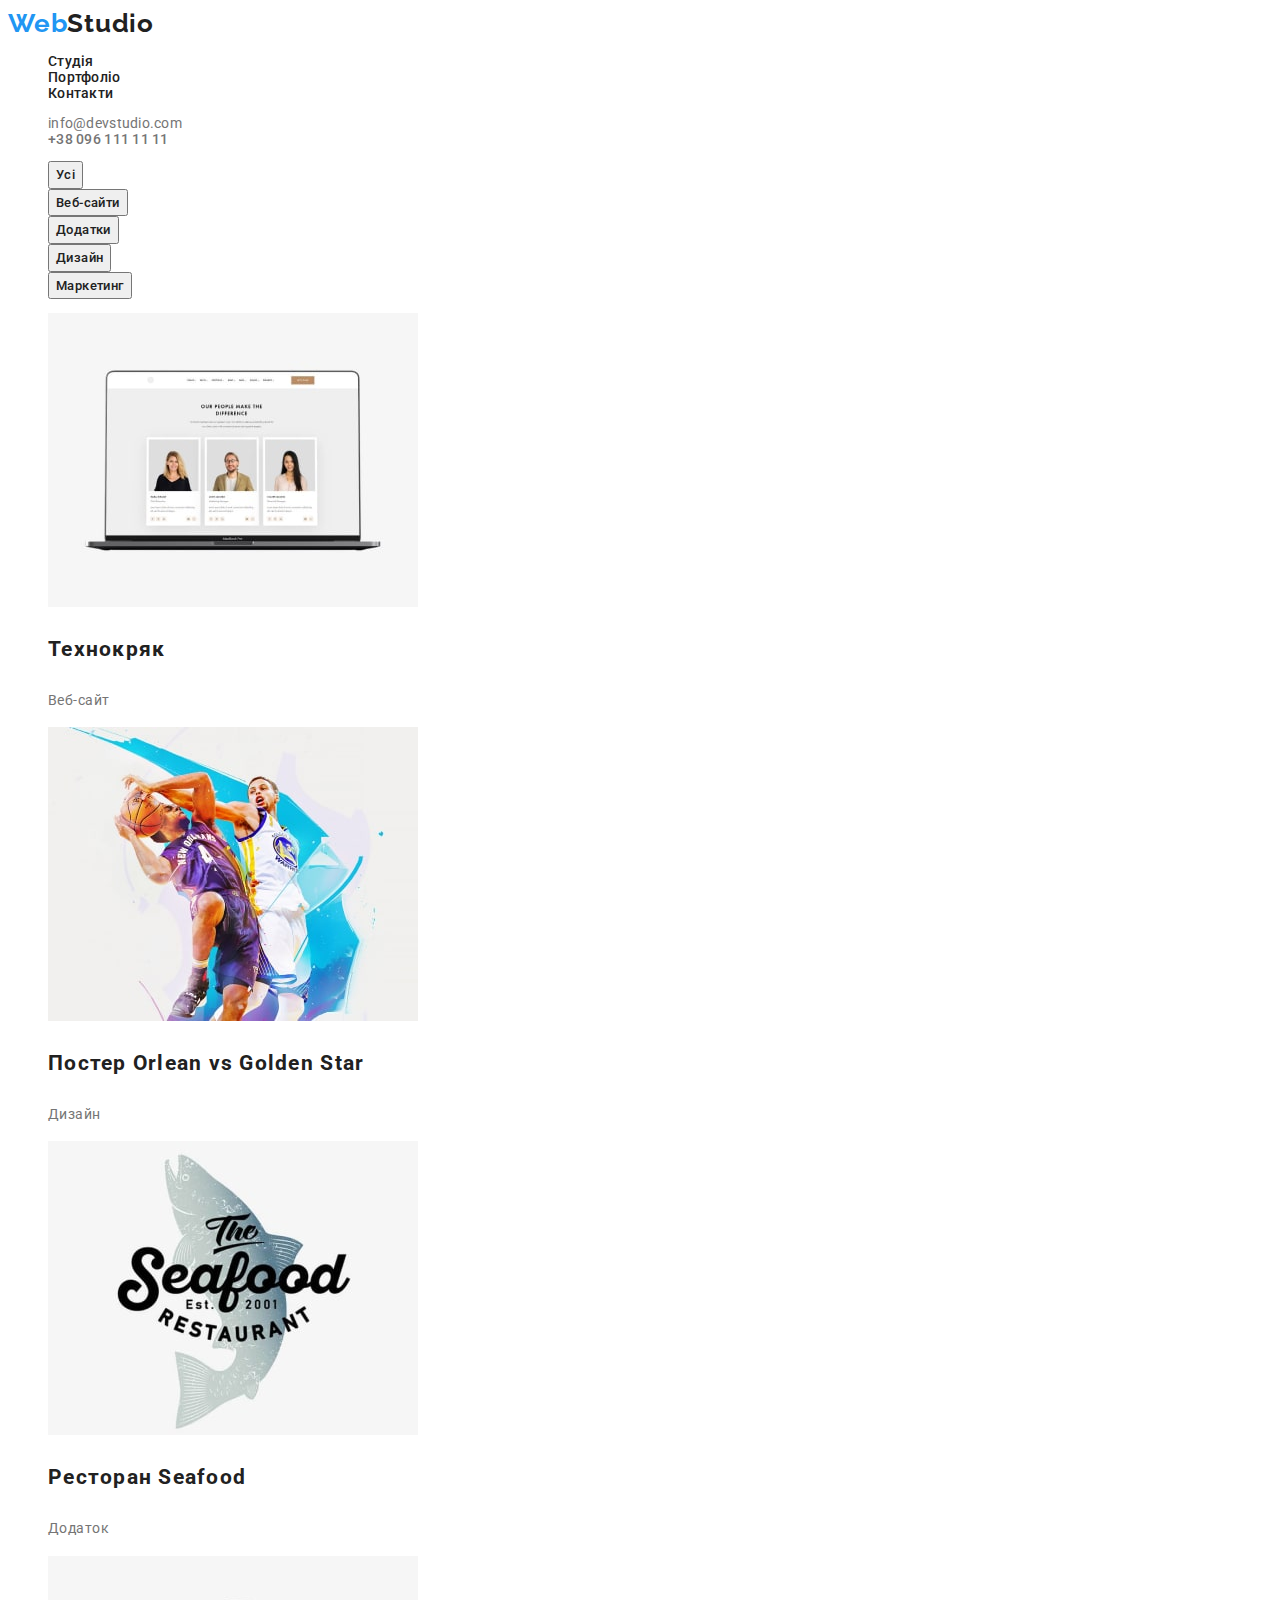
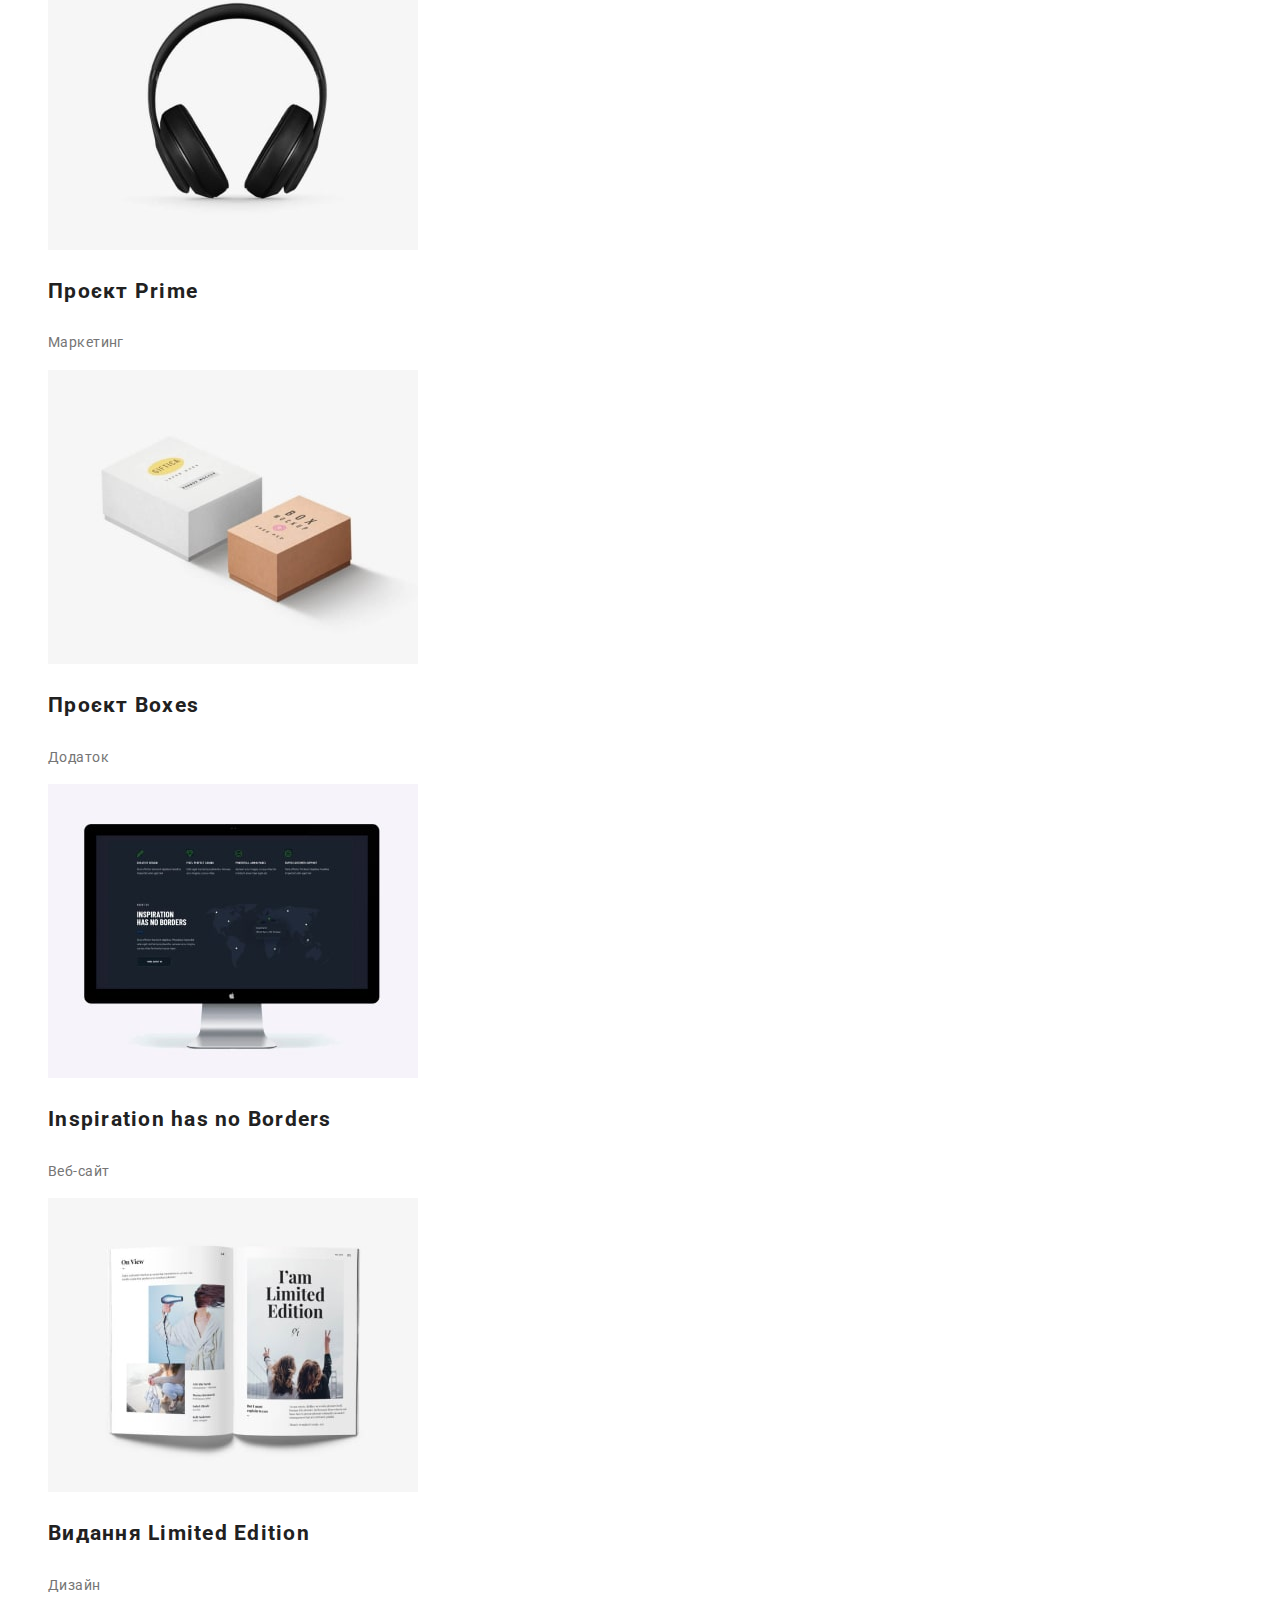
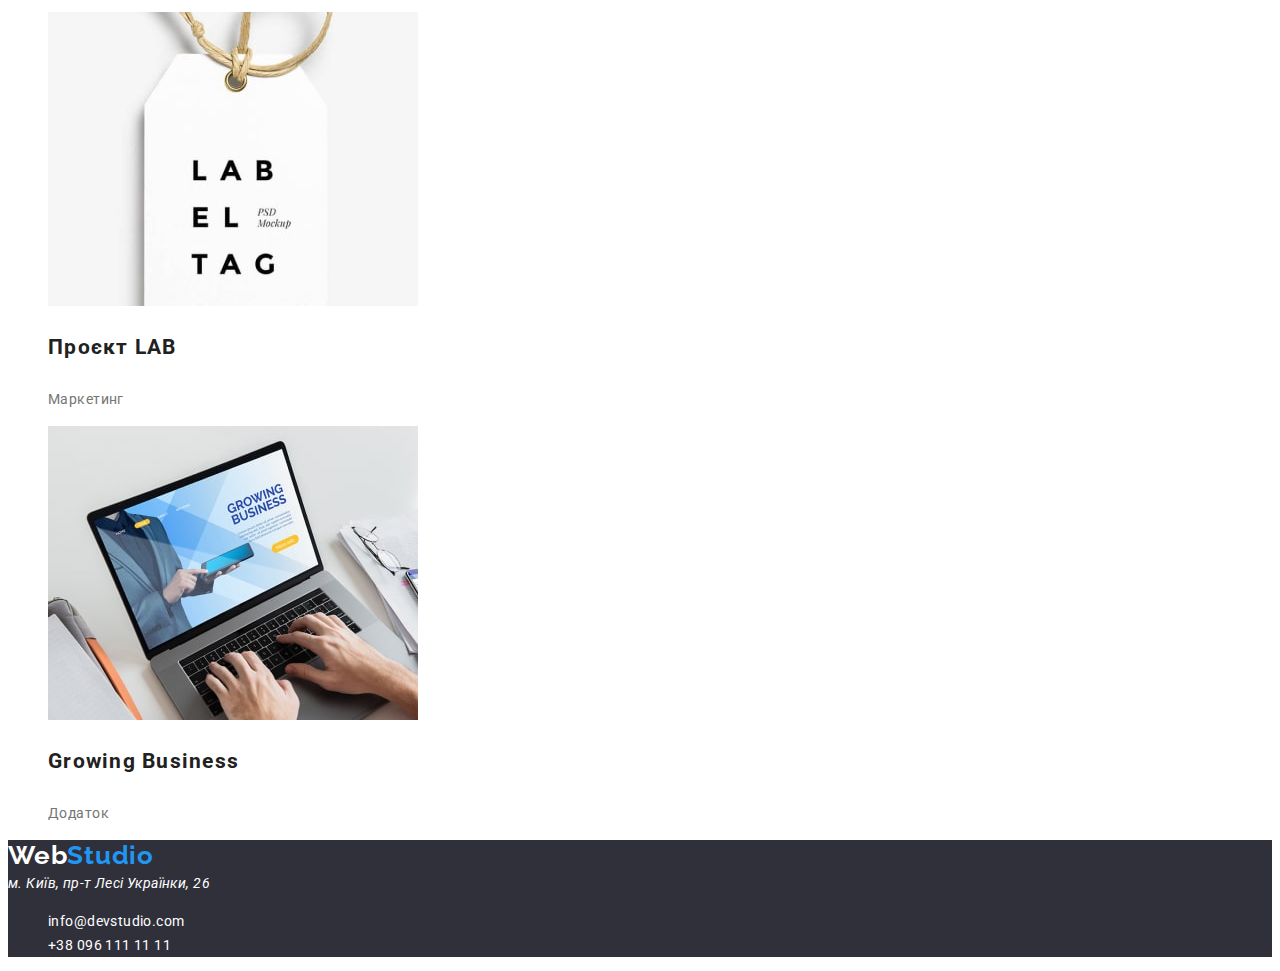
==== portfolio.html @ 20977be6 "update" ====
<!DOCTYPE html>
<html lang="uk">
  <head>
    <meta charset="UTF-8" />
    <meta http-equiv="X-UA-Compatible" content="IE=edge" />
    <meta name="viewport" content="width=device-width, initial-scale=1.0" />
    <title>Potrfolio</title>
    <!--Font-family-->
    <link rel="preconnect" href="https://fonts.googleapis.com" />
    <link rel="preconnect" href="https://fonts.gstatic.com" crossorigin />
    <link
      href="https://fonts.googleapis.com/css2?family=Raleway:wght@700&family=Roboto:wght@400;500;700&display=swap"
      rel="stylesheet"
    />
    <!--Style-->
    <link rel="stylesheet" href="./css/style.css" />
  </head>
  <body>
    <header class="header">
      <!--Navigation-->
      <nav class="header-nav">
        <a class="logo link" href="./index.html" lang="en">
          <span class="header-accent">Web</span>Studio
        </a>
        <ul class="header-nav-list list">
          <li class="header-nav-item"><a class="header-nav-link link" href="">Студія</a></li>
          <li class="header-nav-item">
            <a class="header-nav-link link" href="./index.html">Портфоліо</a>
          </li>
          <li class="header-nav-item"><a class="header-nav-link link" href="">Контакти</a></li>
        </ul>
      </nav>
      <!--Contacts-->
      <ul class="header-contacts list">
        <li>
          <a class="header-mail link" href="mailto:info@devstudio.com">info@devstudio.com</a>
        </li>
        <li>
          <a class="header-tel link" href="tel:+380961111111">+38 096 111 11 11</a>
        </li>
      </ul>
    </header>
    <main>
      <section>
        <h1 class="visually-hidden">Меню</h1>
        <!--  Кнопки  -->
        <ul class="menu-list list">
          <li class="menu-btn"><button class="btn-list" type="button">Усі</button></li>
          <li class="menu-btn"><button class="btn-list" type="button">Веб-сайти</button></li>
          <li class="menu-btn"><button class="btn-list" type="button">Додатки</button></li>
          <li class="menu-btn"><button class="btn-list" type="button">Дизайн</button></li>
          <li class="menu-btn"><button class="btn-list" type="button">Маркетинг</button></li>
        </ul>
        <!--9 картинок-->
        <ul class="project-list list">
          <!-- 1-->
          <li class="project-list-items">
            <a class="project-link link" href=""
              ><img src="./images/img.jpg" alt="Наша команда" width="370" height="294" />
              <h2 class="project-name">Технокряк</h2>
              <p class="project-text">Веб-сайт</p>
              <p></p>
            </a>
          </li>
          <!-- 2-->
          <li class="project-link-items link">
            <a class="project-link link" href=""
              ><img
                src="./images/img (1).jpg"
                alt="Дизайн постеру New Orlean vs Golden Star"
                width="370"
                height="294" />
              <h2 class="project-name">Постер <span lang="en"> Orlean vs Golden Star</span></h2>
              <p class="project-text">Дизайн</p>
              <p></p
            ></a>
          </li>
          <!-- 3-->
          <li class="project-list-items">
            <a class="project-link link" href=""
              ><img src="./images/img (2).jpg" alt="Додаток Seafood" width="370" height="294" />
              <h2 class="project-name">Ресторан <span lang="en"> Seafood</span></h2>
              <p class="project-text">Додаток</p>
              <p></p
            ></a>
          </li>
          <!-- 4-->
          <li class="project-list-items">
            <a class="project-link link" href=""
              ><img src="./images/img (3).jpg" alt="Проєкт Prime" width="370" height="294" />
              <h2 class="project-name">Проєкт <span lang="en">Prime</span></h2>
              <p class="project-text">Маркетинг</p>
              <p></p
            ></a>
          </li>
          <!-- 5-->
          <li class="project-list-items">
            <a class="project-link link" href=""
              ><img src="./images/img (4).jpg" alt="Проєкт Boxes" width="370" height="294" />
              <h2 class="project-name">Проєкт <span lang="en">Boxes</span></h2>
              <p class="project-text">Додаток</p>
              <p></p
            ></a>
          </li>
          <!-- 6-->
          <li class="project-list-items">
            <a class="project-link link" href=""
              ><img
                src="./images/img (5).jpg"
                alt="Веб-сайт Inspiration has no Borders"
                width="370"
                height="294" />
              <h2 class="project-name" lang="en">Inspiration has no Borders</h2>
              <p class="project-text">Веб-сайт</p>
              <p></p
            ></a>
          </li>
          <!-- 7-->
          <li class="project-list-items">
            <a class="project-link link" href=""
              ><img
                src="./images/img (6).jpg"
                alt="Видання Limited Edition"
                width="370"
                height="294" />
              <h2 class="project-name">Видання <span lang="en">Limited Edition</span></h2>
              <p class="project-text">Дизайн</p>
              <p></p
            ></a>
          </li>
          <!-- 8-->
          <li class="project-list-items">
            <a class="project-link link" href=""
              ><img src="./images/img (7).jpg" alt="Проєкт LAB" width="370" height="294" />
              <h2 class="project-name">Проєкт <abbr>LAB</abbr></h2>
              <p class="project-text">Маркетинг</p>
              <p></p
            ></a>
          </li>
          <!-- 9-->
          <li class="project-list-items">
            <a class="project-link link" href=""
              ><img
                src="./images/img (8).jpg"
                alt="Додаток Growing Business"
                width="370"
                height="294" />
              <h2 class="project-name" lang="en">Growing Business</h2>
              <p class="project-text">Додаток</p>
              <p></p
            ></a>
          </li>
        </ul>
      </section>
    </main>
    <!--Footer-->
    <footer class="footer">
      <a class="logo-footer link" href="./index.html" lang="en">
        Web<span class="footer-accent">Studio</span>
      </a>
      <address class="footer-address">м. Київ, пр-т Лесі Українки, 26</address>
      <ul class="footer-list list">
        <li class="footer-inf">
          <a class="footer-mail link" href="mailto:info@devstudio.com"> info@devstudio.com </a>
        </li>
        <li class="footer-inf">
          <a class="footer-tel link" href="tel:+380961111111">+38 096 111 11 11</a>
        </li>
      </ul>
    </footer>
  </body>
</html>
---- css/style.css ----
:root{
    --accent-color:#2196F3;
    --primary-text-color:#757575;
    --second-color:#212121;
    --third-color:#FFFFFF;

}
body{
        font-family: 'Roboto', sans-serif;
        background-color: var(--third-color);
        font-size: 14px;
        color: var(--primary-text-color);
}
/* !!!!!!!!!!!!!!!!!!!!!!!!!!!!!!!!!!!!!*/
.link {
    text-decoration: none;
} 
.list {
    list-style: none;
}
/* header*/
.header{
    background-color: var(--third-color) ;
}
.logo{
    font-family: 'Raleway';
        font-style: normal;
        font-weight: 700;
        font-size: 26px;
        line-height: 31px;
        letter-spacing: 0.03em;
    
        color:var(--second-color);
}
.header-accent{
    color: var(--accent-color);
}
.header-nav-link{
        font-weight: 500;
        font-size: 14;
        line-height: calc(16/14);
        letter-spacing: 0.02em;
        color:var(--second-color);

}
.header-mail {
        font-size: 14;
        line-height: calc(16/14);
        letter-spacing: 0.02em;
    
        color: var(--primary-text-color);
}
.header-tel{
        font-size: 14;
        font-weight: 500;
        line-height: calc(16/14);
        letter-spacing: 0.02em;
    
        color: var(--primary-text-color);
}
.header-nav-link:hover, .header-nav-link:focus {
    color: var(--accent-color);
}
.header-mail:hover, .header-mail:focus {
    color: var(--accent-color);
}
.header-tel:hover,.header-tel:focus {
    color: var(--accent-color);
}

.hero-btn:hover, .hero-btn:focus {
    color: var(--third-color);
    background-color: var(--accent-color);
}

/* Секція 1*/
.hero-title{
        font-weight: 900;
        font-size: 44;
        line-height: calc(60/44);
        text-align: center;
        letter-spacing: 0.06em;
        text-transform: uppercase;
    
        color: #FFFFFF;

}
.hero-btn{
    font-family: inherit;
    font-size: 16;
    line-height: calc(30/16);
    display: flex;
    align-items: center;
    text-align: center;
    letter-spacing: 0.06em;
    color: var(--second-color);
    cursor: pointer;
}
/* Section 2*/
.visually-hidden {
    position: absolute;
    white-space: nowrap;
    width: 1px;
    height: 1px;
    overflow: hidden;
    border: 0;
    padding: 0;
    clip: rect(0 0 0 0);
    clip-path: inset(50%);
    margin: -1px;
}
.benefits-title-list{
        font-weight: 700;
        font-size: 14;
        line-height: calc(16/14);
        letter-spacing: 0.03em;
        text-transform: uppercase;
        color: var(--second-color);
}
.benefits-text{
        font-weight: 400;
        font-size: 14;
        line-height: calc(24/14);
        letter-spacing: 0.03em;
        color: var(--primary-text-color);
}
/*Section 3*/
.about-title{
    font-weight: 700;
    font-size: 36;
    line-height: calc(42/36);
    text-align: center;
    letter-spacing: 0.03em;

    color: var(--second-color);
}
/* Section 4*/

.our-team-title{
    font-weight: 700;
    font-size: 36;
    line-height: calc(42/36);
    text-align: center;
    letter-spacing: 0.03em;
    color: var(--second-color);
}
.our-team-specialist{
        font-weight: 500;
        font-size: 16;
        line-height: calc(19/16);
        text-align: center;
        letter-spacing: 0.03em;
    
        color: var(--second-color);
}
.our-team-text{
        font-weight: 400;
        font-size: 16;
        line-height: calc(19/16);
        text-align: center;
        letter-spacing: 0.03em;
        color: var(--primary-text-color)
}
/* Footer*/
.footer{
    background: #2F303A;
}
.logo-footer{
    font-family: 'Raleway';
    font-style: normal;
    font-weight: 700;
    font-size: 26px;
    line-height: 31px;
    letter-spacing: 0.03em;
    color:var(--third-color);}
.footer-accent{
    color: var(--accent-color);
}
.footer-address{
        font-weight: 400;
        font-size: 14;
        line-height: calc(24/14);
        letter-spacing: 0.03em;
        color: var(--third-color);
}
.footer-mail{
    font-weight: 400;
    font-size: 14;
    line-height: calc(24/14);
    letter-spacing: 0.03em;
    color: var(--third-color);
}
.footer-tel{
    font-weight: 400;
    font-size: 14;
    line-height: calc(24/14);
    letter-spacing: 0.03em;
    color: var(--third-color);
}

/* portfolio*/
/* menu*/
.btn-list:hover, .btn-list:focus {
    color: var(--third-color);
    background-color: var(--accent-color);
}
.btn-list{
    font-family: inherit;
        font-weight: 500;
        font-size: 16;
        line-height: calc(26/16);
        text-align: center;
        letter-spacing: 0.03em;
        color: var(--second-color);
        cursor: pointer;
    }

.project-name{
        font-size: 18;
        font-weight: 700;
        line-height: calc(36/18);
        letter-spacing: 0.06em;
        color: var(--second-color);
}
.project-text{
        font-size: 16;
        font-weight: 400;
        line-height: calc(30/16);
        letter-spacing: 0.03em;
        color: var(--primary-text-color);
}
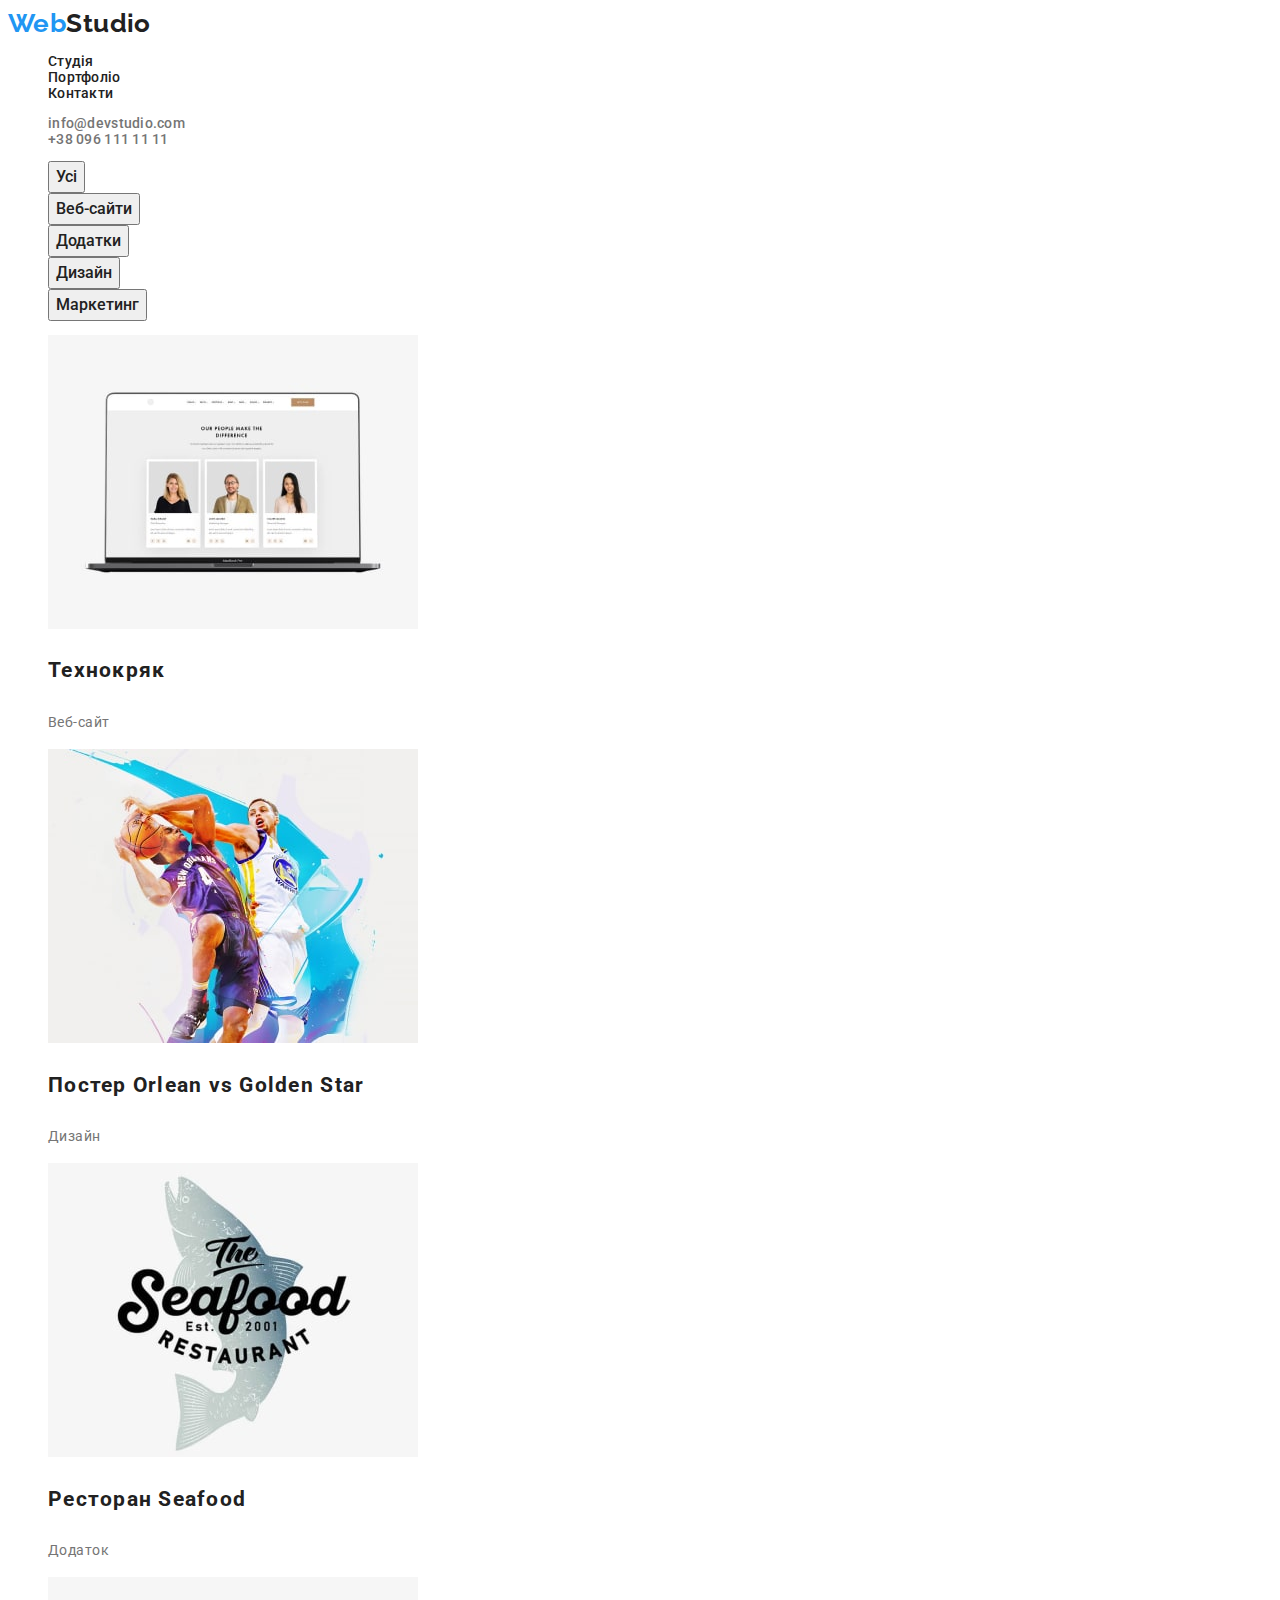
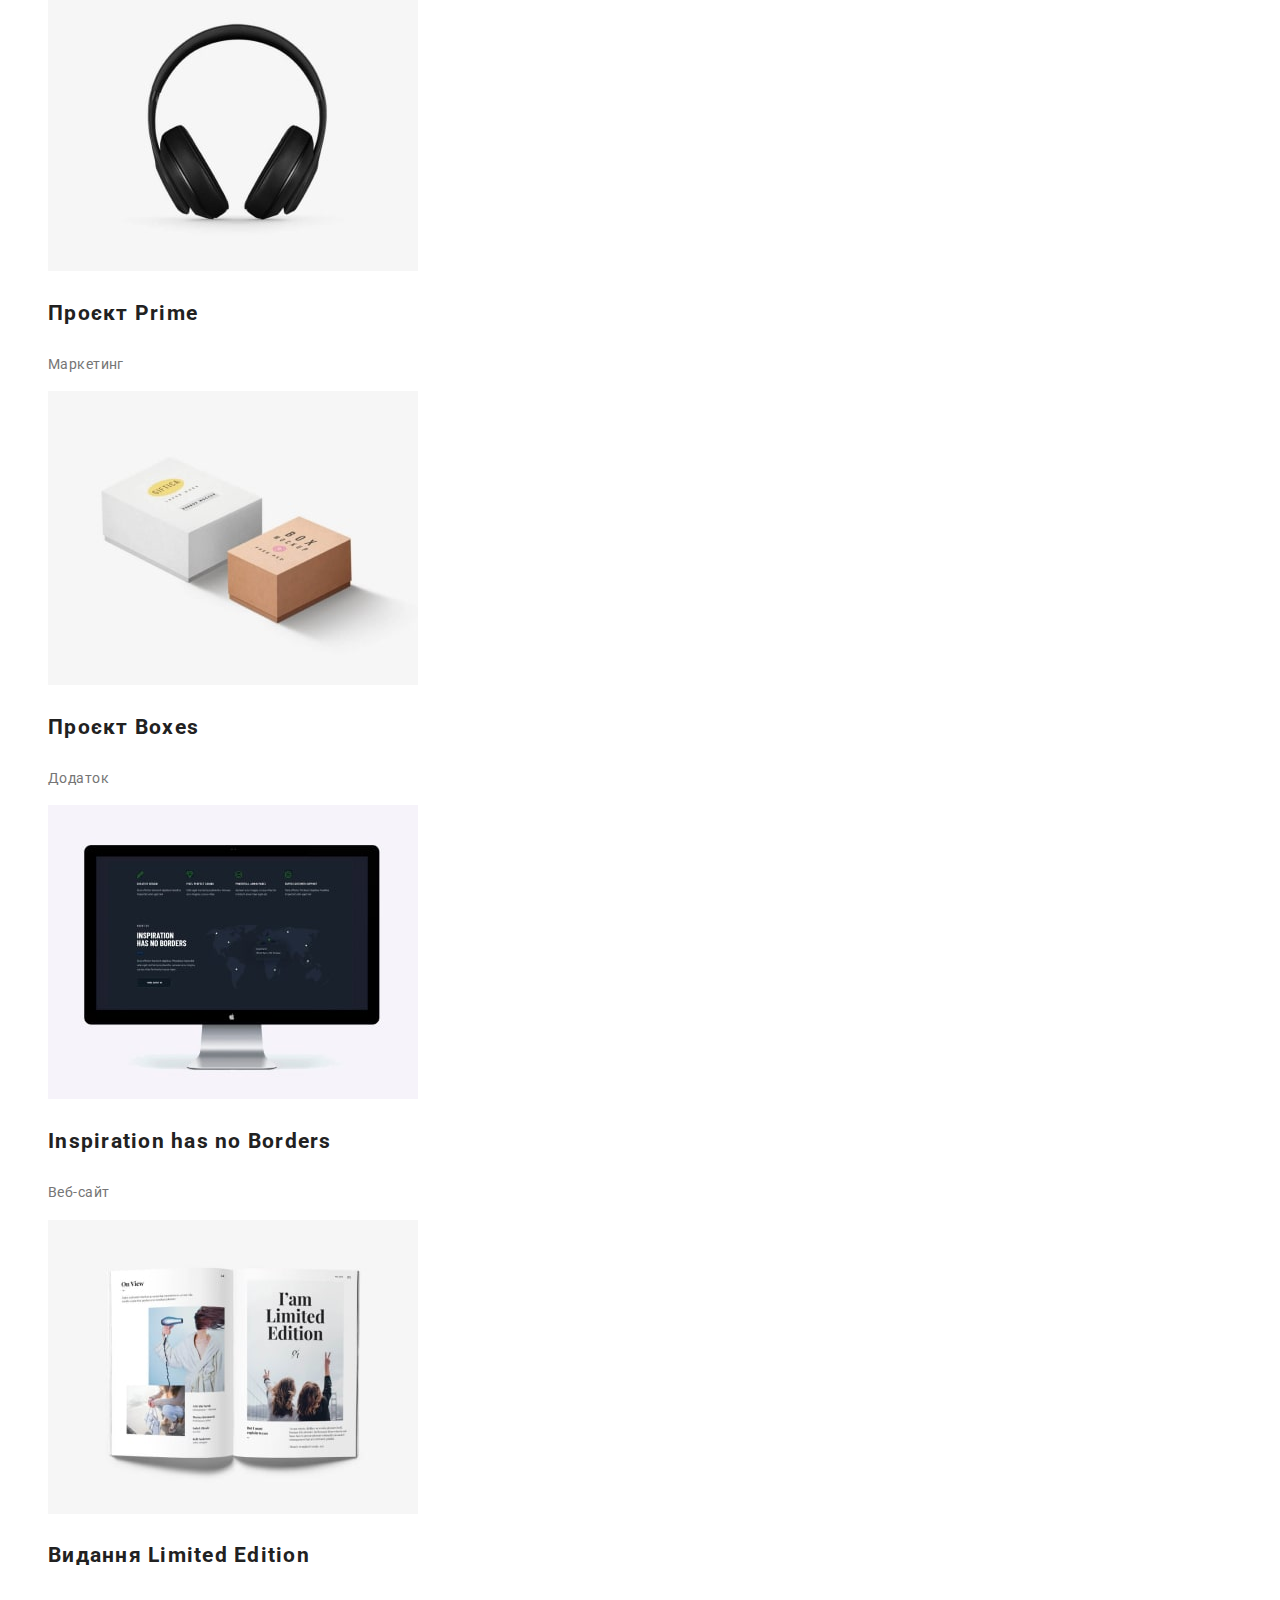
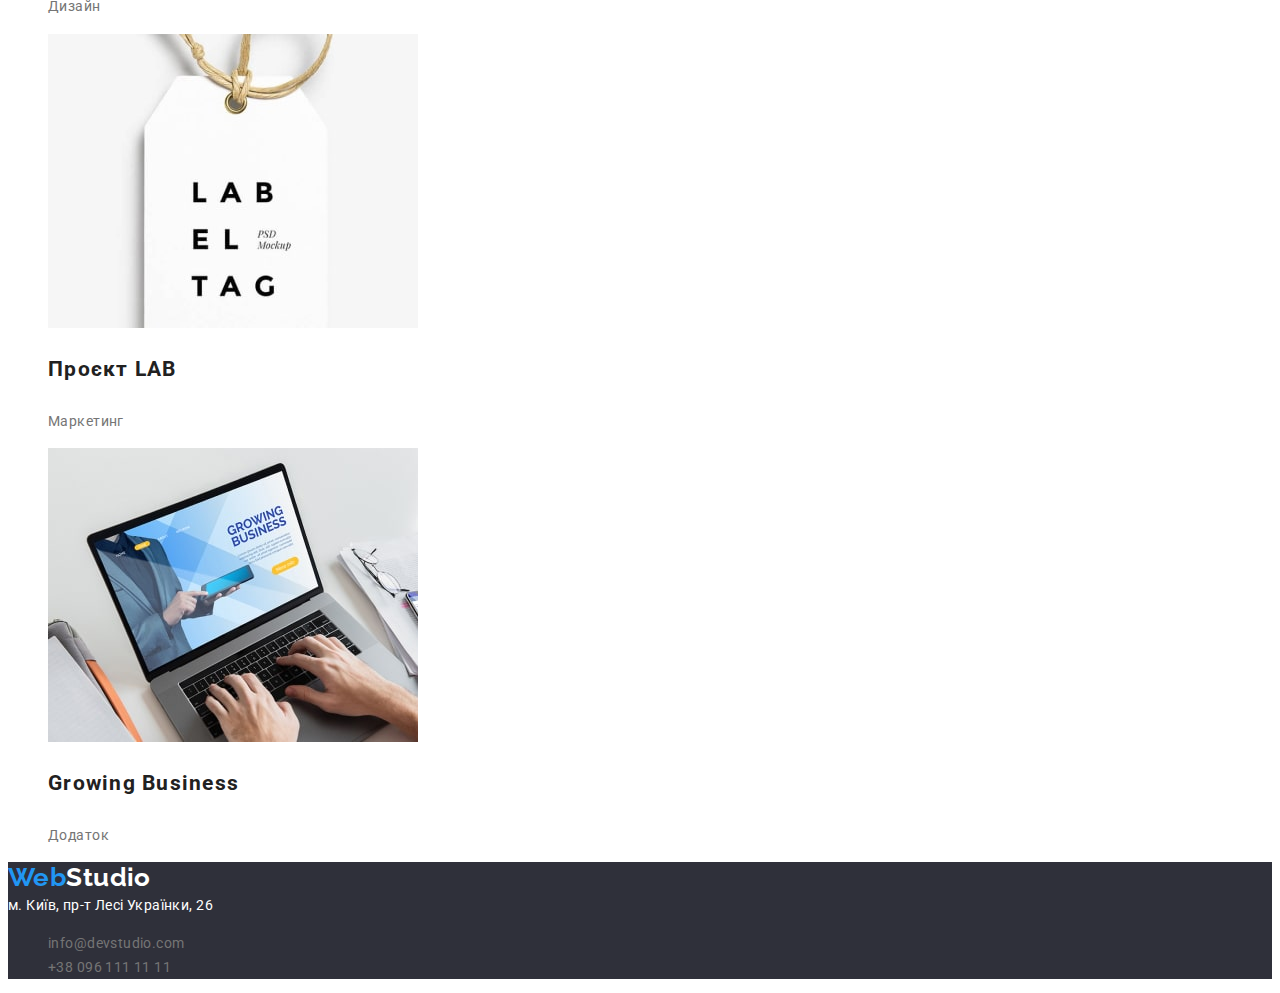
==== commit e256fe98: "update 2" ====
--- a/portfolio.html
+++ b/portfolio.html
@@ -31,14 +31,15 @@
         </ul>
       </nav>
       <!--Contacts-->
-      <ul class="header-contacts list">
-        <li>
-          <a class="header-mail link" href="mailto:info@devstudio.com">info@devstudio.com</a>
+      <ul class="header-contacts list"> <li class="header-contacts-item">
+          <a class="contact-links link" href="mailto:info@devstudio.com">info@devstudio.com</a>
         </li>
-        <li>
-          <a class="header-tel link" href="tel:+380961111111">+38 096 111 11 11</a>
+        <li class="header-contacts-item">
+          <a class="contact-links link" href="tel:+380961111111">+38 096 111 11 11</a>
         </li>
       </ul>
+    </header>
+    <main>
     </header>
     <main>
       <section>
@@ -155,16 +156,17 @@
     </main>
     <!--Footer-->
     <footer class="footer">
+      <footer class="footer">
       <a class="logo-footer link" href="./index.html" lang="en">
-        Web<span class="footer-accent">Studio</span>
+        <span class="header-accent">Web</span>Studio
       </a>
       <address class="footer-address">м. Київ, пр-т Лесі Українки, 26</address>
       <ul class="footer-list list">
         <li class="footer-inf">
-          <a class="footer-mail link" href="mailto:info@devstudio.com"> info@devstudio.com </a>
+          <a class="footer-contacts link" href="mailto:info@devstudio.com"> info@devstudio.com </a>
         </li>
         <li class="footer-inf">
-          <a class="footer-tel link" href="tel:+380961111111">+38 096 111 11 11</a>
+          <a class="footer-contacts link" href="tel:+380961111111">+38 096 111 11 11</a>
         </li>
       </ul>
     </footer>
--- a/css/style.css
+++ b/css/style.css
@@ -10,6 +10,7 @@
         background-color: var(--third-color);
         font-size: 14px;
         color: var(--primary-text-color);
+        letter-spacing: 0.03em;
 }
 /* !!!!!!!!!!!!!!!!!!!!!!!!!!!!!!!!!!!!!*/
 .link {
@@ -27,9 +28,7 @@
         font-style: normal;
         font-weight: 700;
         font-size: 26px;
-        line-height: 31px;
-        letter-spacing: 0.03em;
-    
+        line-height: calc(31/26);
         color:var(--second-color);
 }
 .header-accent{
@@ -37,64 +36,57 @@
 }
 .header-nav-link{
         font-weight: 500;
-        font-size: 14;
         line-height: calc(16/14);
         letter-spacing: 0.02em;
         color:var(--second-color);
 
 }
-.header-mail {
-        font-size: 14;
-        line-height: calc(16/14);
-        letter-spacing: 0.02em;
-    
-        color: var(--primary-text-color);
-}
-.header-tel{
-        font-size: 14;
+.contact-links {
         font-weight: 500;
         line-height: calc(16/14);
         letter-spacing: 0.02em;
-    
         color: var(--primary-text-color);
 }
 .header-nav-link:hover, .header-nav-link:focus {
     color: var(--accent-color);
 }
-.header-mail:hover, .header-mail:focus {
-    color: var(--accent-color);
-}
-.header-tel:hover,.header-tel:focus {
+.contact-links:hover,.contact-links:focus {
     color: var(--accent-color);
 }
 
 .hero-btn:hover, .hero-btn:focus {
-    color: var(--third-color);
-    background-color: var(--accent-color);
+    color: var(--second-color);
+    background-color: var(--primary-text-color);
 }
 
 /* Секція 1*/
+.hero{
+    background-color:#2F303A;;
+}
+
 .hero-title{
         font-weight: 900;
-        font-size: 44;
+        font-size: 44px;
         line-height: calc(60/44);
         text-align: center;
         letter-spacing: 0.06em;
         text-transform: uppercase;
-    
-        color: #FFFFFF;
+        color: var(--third-color);
 
 }
 .hero-btn{
     font-family: inherit;
-    font-size: 16;
+    font-size: 16px;
     line-height: calc(30/16);
     display: flex;
     align-items: center;
     text-align: center;
     letter-spacing: 0.06em;
-    color: var(--second-color);
+    color: var(--third-color);
     cursor: pointer;
+    background: var(--accent-color);
+        box-shadow: 0px 4px 4px rgba(0, 0, 0, 0.15);
+        border-radius: 4px;
 }
 /* Section 2*/
 .visually-hidden {
@@ -109,57 +101,34 @@
     clip-path: inset(50%);
     margin: -1px;
 }
-.benefits-title-list{
-        font-weight: 700;
-        font-size: 14;
+.benefits-title{
         line-height: calc(16/14);
-        letter-spacing: 0.03em;
         text-transform: uppercase;
         color: var(--second-color);
 }
 .benefits-text{
-        font-weight: 400;
-        font-size: 14;
         line-height: calc(24/14);
-        letter-spacing: 0.03em;
         color: var(--primary-text-color);
 }
 /*Section 3*/
-.about-title{
-    font-weight: 700;
-    font-size: 36;
+.section-title {
+    font-size: 36px;
     line-height: calc(42/36);
     text-align: center;
-    letter-spacing: 0.03em;
-
     color: var(--second-color);
 }
 /* Section 4*/
-
-.our-team-title{
-    font-weight: 700;
-    font-size: 36;
-    line-height: calc(42/36);
-    text-align: center;
-    letter-spacing: 0.03em;
-    color: var(--second-color);
-}
-.our-team-specialist{
+.team-specialist{
         font-weight: 500;
-        font-size: 16;
+        font-size: 16px;
         line-height: calc(19/16);
         text-align: center;
-        letter-spacing: 0.03em;
-    
         color: var(--second-color);
 }
-.our-team-text{
-        font-weight: 400;
-        font-size: 16;
+.team-text{
+        font-size: 16px;
         line-height: calc(19/16);
         text-align: center;
-        letter-spacing: 0.03em;
-        color: var(--primary-text-color)
 }
 /* Footer*/
 .footer{
@@ -171,31 +140,21 @@
     font-weight: 700;
     font-size: 26px;
     line-height: 31px;
-    letter-spacing: 0.03em;
     color:var(--third-color);}
 .footer-accent{
     color: var(--accent-color);
 }
 .footer-address{
-        font-weight: 400;
-        font-size: 14;
+        font-style: normal;
         line-height: calc(24/14);
-        letter-spacing: 0.03em;
         color: var(--third-color);
 }
-.footer-mail{
-    font-weight: 400;
-    font-size: 14;
+.footer-contacts{
     line-height: calc(24/14);
-    letter-spacing: 0.03em;
-    color: var(--third-color);
+    color: var(--primary-text-color);
 }
-.footer-tel{
-    font-weight: 400;
-    font-size: 14;
-    line-height: calc(24/14);
-    letter-spacing: 0.03em;
-    color: var(--third-color);
+.footer-contacts:hover, .footer-contacts:focus {
+    color: var(--accent-color);
 }
 
 /* portfolio*/
@@ -207,25 +166,19 @@
 .btn-list{
     font-family: inherit;
         font-weight: 500;
-        font-size: 16;
+        font-size: 16px;
         line-height: calc(26/16);
         text-align: center;
-        letter-spacing: 0.03em;
         color: var(--second-color);
         cursor: pointer;
     }
 
 .project-name{
-        font-size: 18;
-        font-weight: 700;
         line-height: calc(36/18);
         letter-spacing: 0.06em;
         color: var(--second-color);
 }
 .project-text{
-        font-size: 16;
-        font-weight: 400;
         line-height: calc(30/16);
-        letter-spacing: 0.03em;
         color: var(--primary-text-color);
 }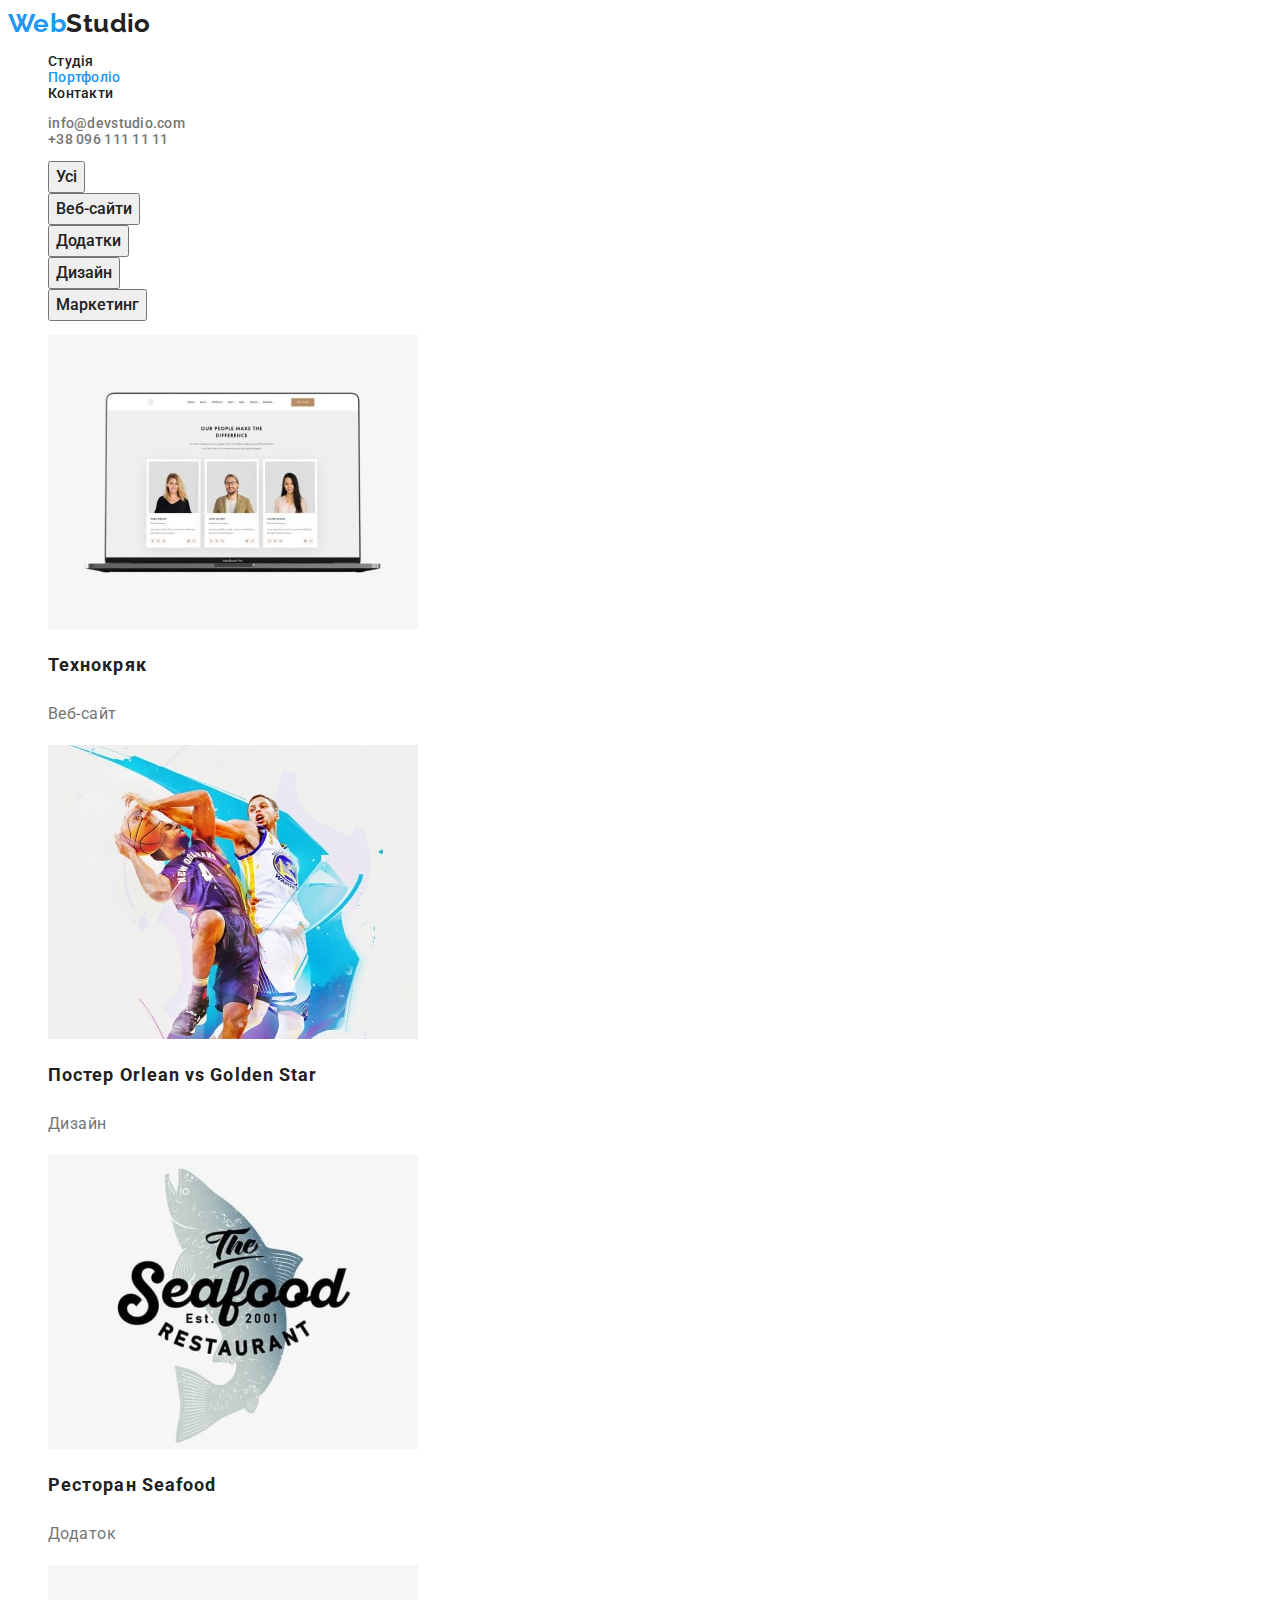
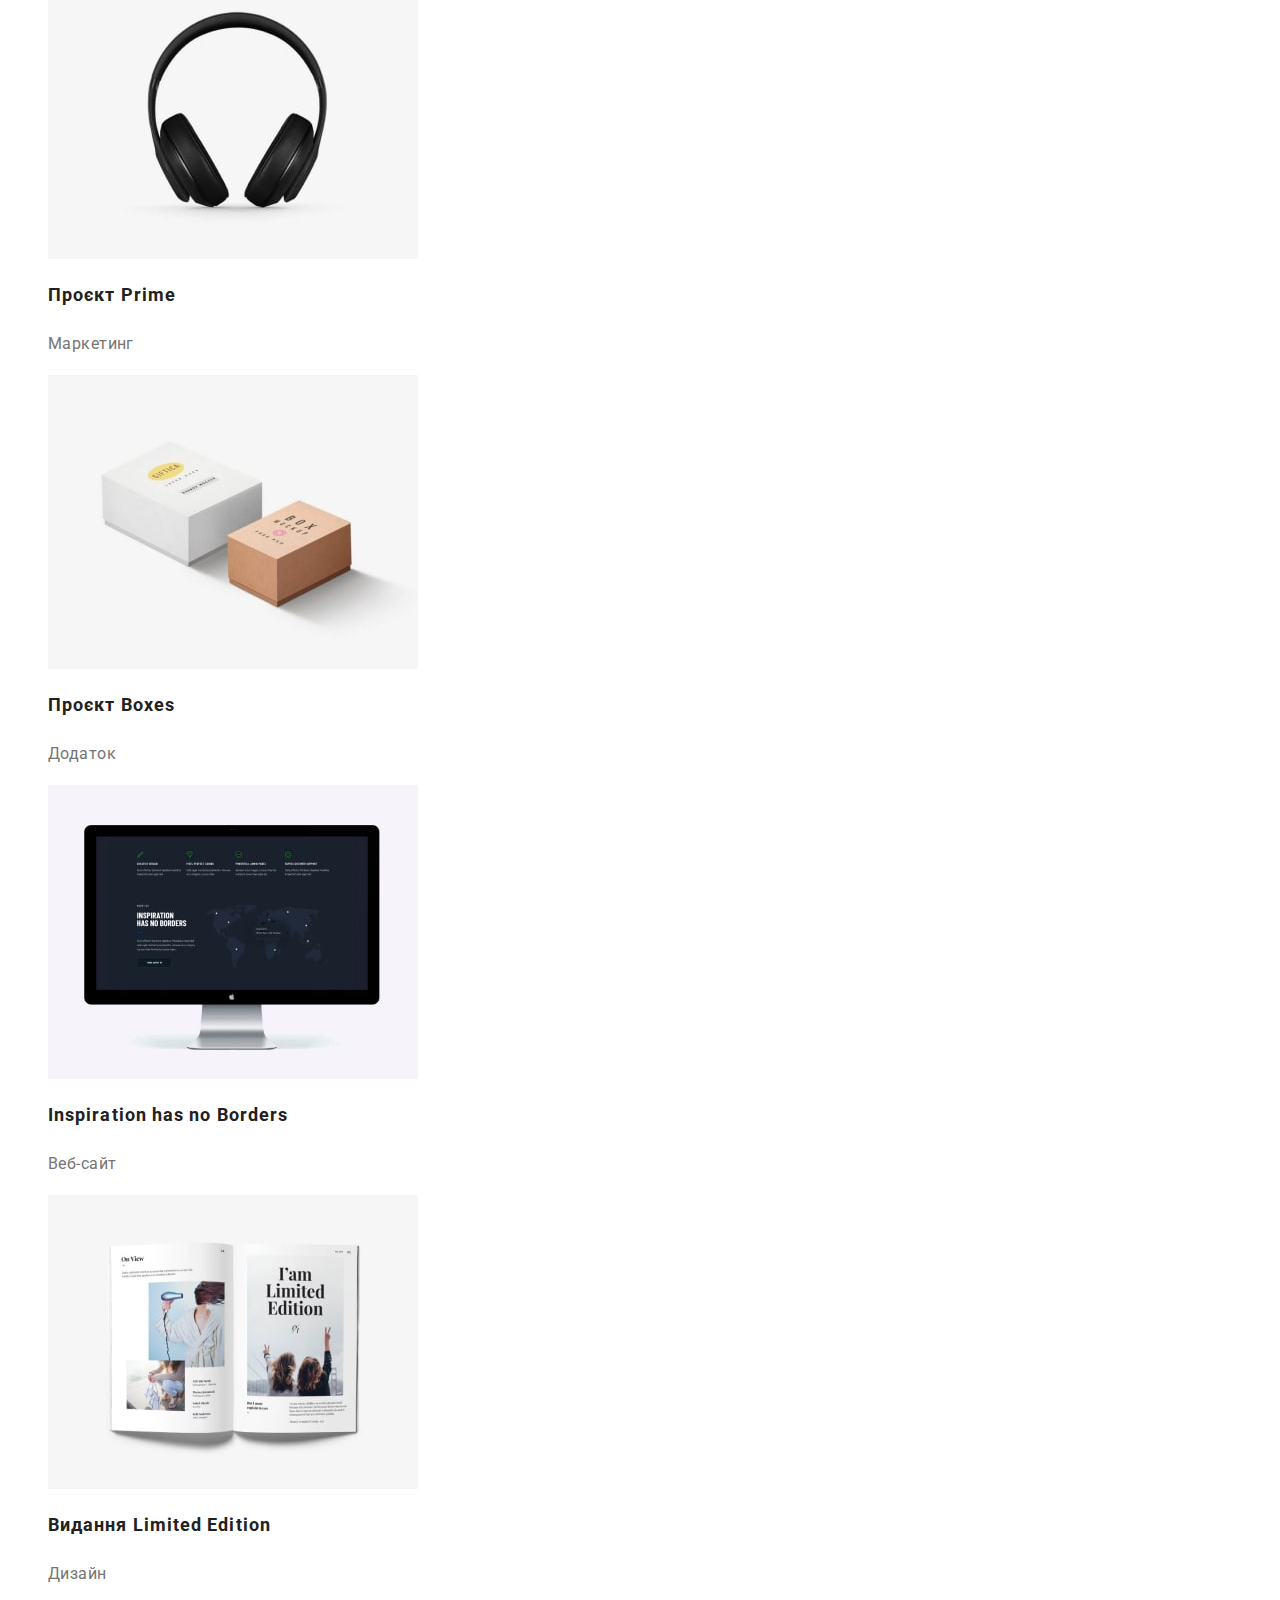
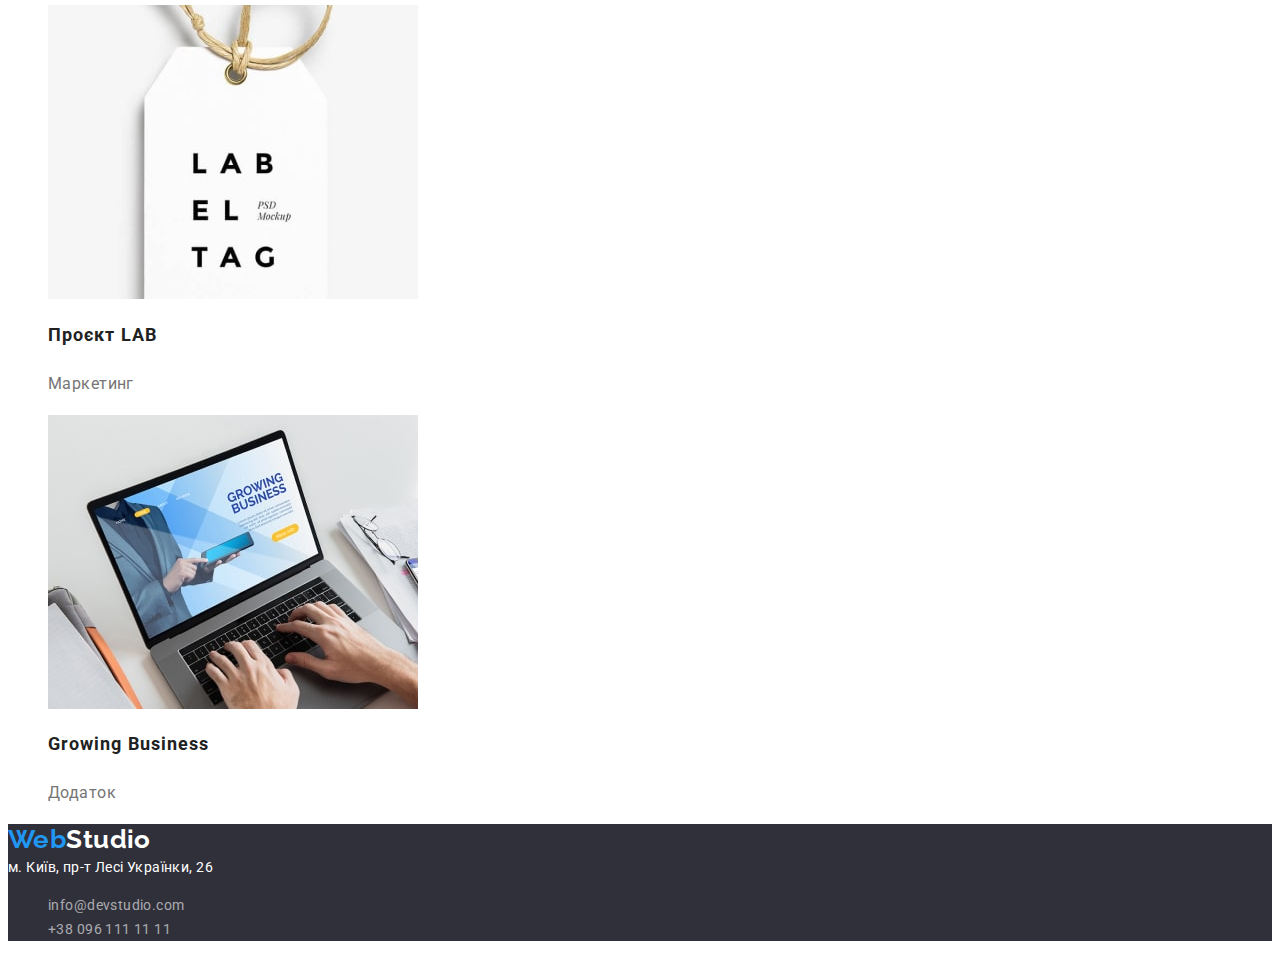
==== commit 08eb944a: "update 4" ====
--- a/portfolio.html
+++ b/portfolio.html
@@ -23,23 +23,24 @@
           <span class="header-accent">Web</span>Studio
         </a>
         <ul class="header-nav-list list">
-          <li class="header-nav-item"><a class="header-nav-link link" href="">Студія</a></li>
           <li class="header-nav-item">
-            <a class="header-nav-link link" href="./index.html">Портфоліо</a>
+            <a class="header-nav-link link" href="/index.html">Студія</a>
+          </li>
+          <li class="header-nav-item">
+            <a class="header-nav-link link current" href="./index.html">Портфоліо</a>
           </li>
           <li class="header-nav-item"><a class="header-nav-link link" href="">Контакти</a></li>
         </ul>
       </nav>
       <!--Contacts-->
-      <ul class="header-contacts list"> <li class="header-contacts-item">
+      <ul class="header-contacts list">
+        <li class="header-contacts-item">
           <a class="contact-links link" href="mailto:info@devstudio.com">info@devstudio.com</a>
         </li>
         <li class="header-contacts-item">
           <a class="contact-links link" href="tel:+380961111111">+38 096 111 11 11</a>
         </li>
       </ul>
-    </header>
-    <main>
     </header>
     <main>
       <section>
@@ -67,7 +68,7 @@
           <li class="project-link-items link">
             <a class="project-link link" href=""
               ><img
-                src="./images/img (1).jpg"
+                src="./images/img(1).jpg"
                 alt="Дизайн постеру New Orlean vs Golden Star"
                 width="370"
                 height="294" />
@@ -79,7 +80,7 @@
           <!-- 3-->
           <li class="project-list-items">
             <a class="project-link link" href=""
-              ><img src="./images/img (2).jpg" alt="Додаток Seafood" width="370" height="294" />
+              ><img src="./images/img(2).jpg" alt="Додаток Seafood" width="370" height="294" />
               <h2 class="project-name">Ресторан <span lang="en"> Seafood</span></h2>
               <p class="project-text">Додаток</p>
               <p></p
@@ -88,7 +89,7 @@
           <!-- 4-->
           <li class="project-list-items">
             <a class="project-link link" href=""
-              ><img src="./images/img (3).jpg" alt="Проєкт Prime" width="370" height="294" />
+              ><img src="./images/img(3).jpg" alt="Проєкт Prime" width="370" height="294" />
               <h2 class="project-name">Проєкт <span lang="en">Prime</span></h2>
               <p class="project-text">Маркетинг</p>
               <p></p
@@ -97,7 +98,7 @@
           <!-- 5-->
           <li class="project-list-items">
             <a class="project-link link" href=""
-              ><img src="./images/img (4).jpg" alt="Проєкт Boxes" width="370" height="294" />
+              ><img src="./images/img(4).jpg" alt="Проєкт Boxes" width="370" height="294" />
               <h2 class="project-name">Проєкт <span lang="en">Boxes</span></h2>
               <p class="project-text">Додаток</p>
               <p></p
@@ -107,7 +108,7 @@
           <li class="project-list-items">
             <a class="project-link link" href=""
               ><img
-                src="./images/img (5).jpg"
+                src="./images/img(5).jpg"
                 alt="Веб-сайт Inspiration has no Borders"
                 width="370"
                 height="294" />
@@ -120,7 +121,7 @@
           <li class="project-list-items">
             <a class="project-link link" href=""
               ><img
-                src="./images/img (6).jpg"
+                src="./images/img(6).jpg"
                 alt="Видання Limited Edition"
                 width="370"
                 height="294" />
@@ -132,7 +133,7 @@
           <!-- 8-->
           <li class="project-list-items">
             <a class="project-link link" href=""
-              ><img src="./images/img (7).jpg" alt="Проєкт LAB" width="370" height="294" />
+              ><img src="./images/img(7).jpg" alt="Проєкт LAB" width="370" height="294" />
               <h2 class="project-name">Проєкт <abbr>LAB</abbr></h2>
               <p class="project-text">Маркетинг</p>
               <p></p
@@ -142,7 +143,7 @@
           <li class="project-list-items">
             <a class="project-link link" href=""
               ><img
-                src="./images/img (8).jpg"
+                src="./images/img(8).jpg"
                 alt="Додаток Growing Business"
                 width="370"
                 height="294" />
@@ -156,7 +157,6 @@
     </main>
     <!--Footer-->
     <footer class="footer">
-      <footer class="footer">
       <a class="logo-footer link" href="./index.html" lang="en">
         <span class="header-accent">Web</span>Studio
       </a>
--- a/css/style.css
+++ b/css/style.css
@@ -40,6 +40,9 @@
         letter-spacing: 0.02em;
         color:var(--second-color);
 
+}
+.current{
+    color: var(--accent-color);
 }
 .contact-links {
         font-weight: 500;
@@ -102,6 +105,7 @@
     margin: -1px;
 }
 .benefits-title{
+        font-size: inherit;
         line-height: calc(16/14);
         text-transform: uppercase;
         color: var(--second-color);
@@ -118,7 +122,7 @@
     color: var(--second-color);
 }
 /* Section 4*/
-.team-specialist{
+.team-name{
         font-weight: 500;
         font-size: 16px;
         line-height: calc(19/16);
@@ -151,7 +155,7 @@
 }
 .footer-contacts{
     line-height: calc(24/14);
-    color: var(--primary-text-color);
+    color: rgba(255, 255, 255, 0.6);;
 }
 .footer-contacts:hover, .footer-contacts:focus {
     color: var(--accent-color);
@@ -174,11 +178,13 @@
     }
 
 .project-name{
+        font-size: 18px;
         line-height: calc(36/18);
         letter-spacing: 0.06em;
         color: var(--second-color);
 }
 .project-text{
+        font-size: 16px;
         line-height: calc(30/16);
         color: var(--primary-text-color);
 }